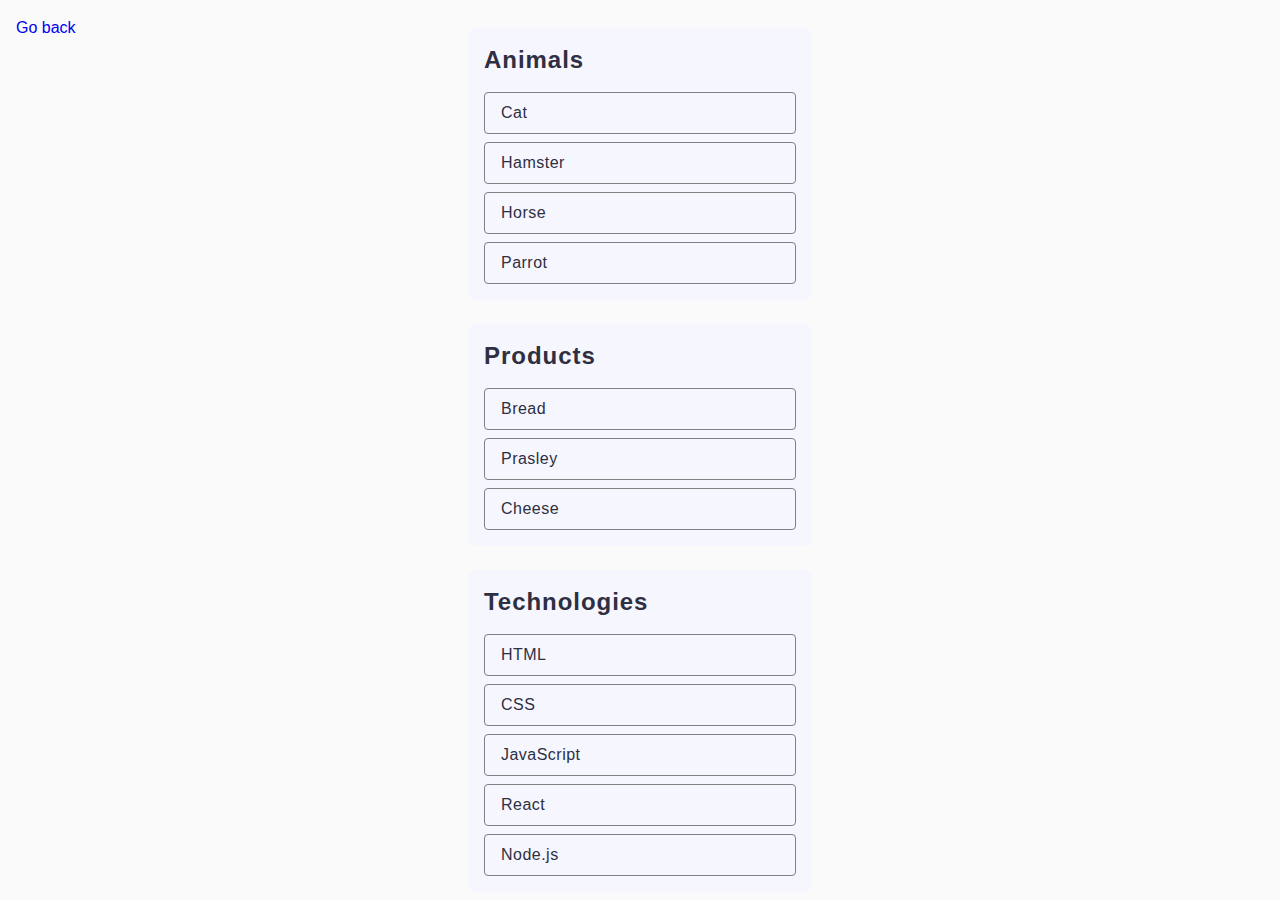
==== task-01.html @ d337b96f "asdasd" ====
<!DOCTYPE html>
<html lang="ru">
	<head>
		<meta charset="UTF-8" />
		<meta http-equiv="X-UA-Compatible" content="IE=edge" />
		<meta name="viewport" content="width=device-width, initial-scale=1.0" />
		<title>Task 1</title>
		<link rel="stylesheet" href="./css/styles.css" />
	</head>
	<body>
		<p><a href="index.html">Go back</a></p>

		<ul id="categories">
			<li class="categories-item">
				<h2 class="categories-item-title">Animals</h2>

				<ul class="categories-item-list">
					<li class="item">Cat</li>
					<li class="item">Hamster</li>
					<li class="item">Horse</li>
					<li class="item">Parrot</li>
				</ul>
			</li>
			<li class="categories-item">
				<h2 class="categories-item-title">Products</h2>

				<ul class="categories-item-list">
					<li class="item">Bread</li>
					<li class="item">Prasley</li>
					<li class="item">Cheese</li>
				</ul>
			</li>
			<li class="categories-item">
				<h2 class="categories-item-title">Technologies</h2>

				<ul class="categories-item-list">
					<li class="item">HTML</li>
					<li class="item">CSS</li>
					<li class="item">JavaScript</li>
					<li class="item">React</li>
					<li class="item">Node.js</li>
				</ul>
			</li>
		</ul>

		<script src="./js/task-01.js" type="module"></script>
	</body>
</html>
---- css/styles.css ----
@import url('./common.css'); 
@import url('./style-Task-01.css');
@import url('./style-Task-02.css');
@import url('./style-Task-03.css');
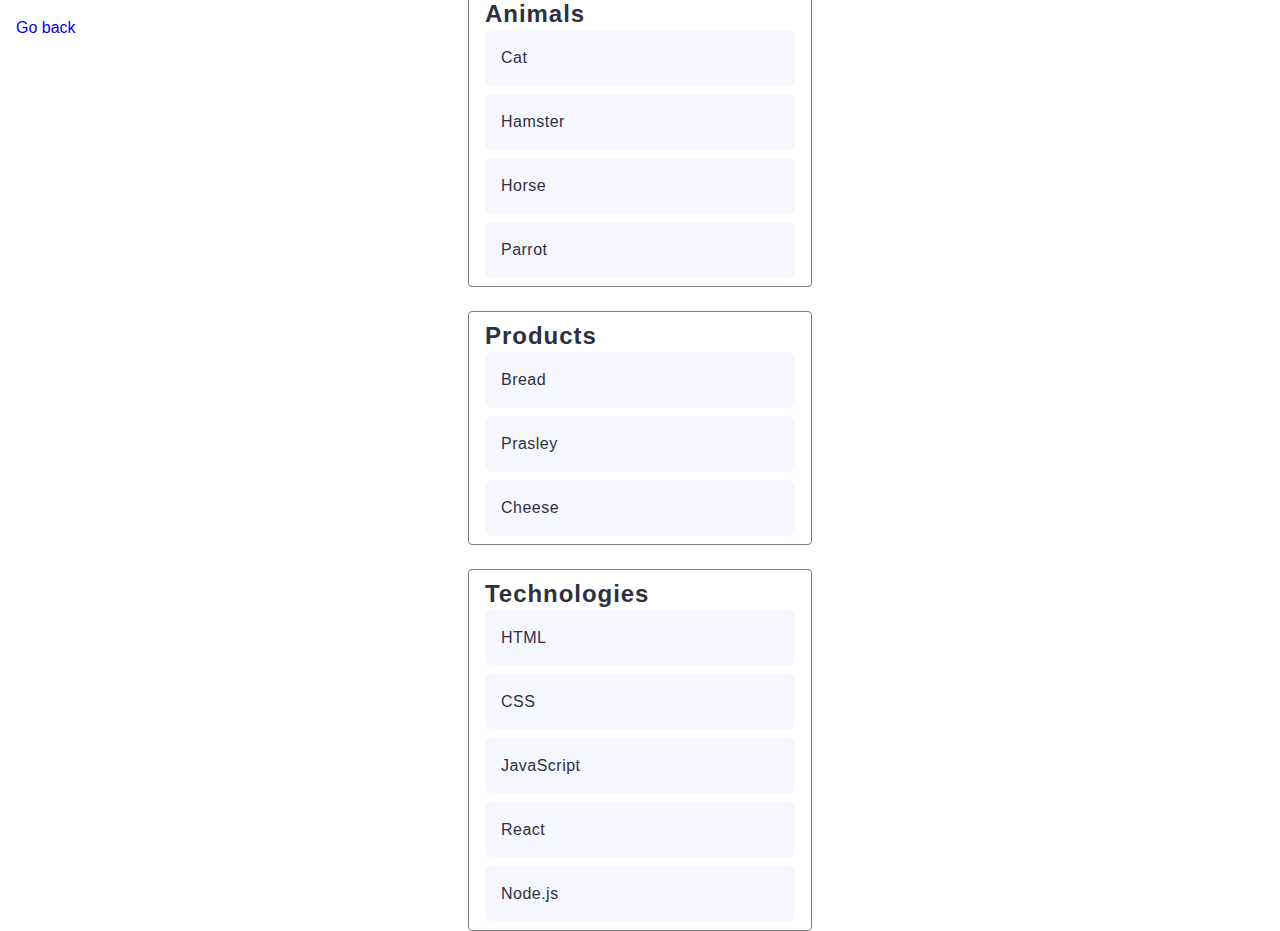
==== commit eeff7c51: "asdasd" ====
--- a/task-01.html
+++ b/task-01.html
@@ -11,34 +11,34 @@
 		<p><a href="index.html">Go back</a></p>
 
 		<ul id="categories">
-			<li class="categories-item">
+			<li class="item">
 				<h2 class="categories-item-title">Animals</h2>
 
 				<ul class="categories-item-list">
-					<li class="item">Cat</li>
-					<li class="item">Hamster</li>
-					<li class="item">Horse</li>
-					<li class="item">Parrot</li>
+					<li class="categories-item">Cat</li>
+					<li class="categories-item">Hamster</li>
+					<li class="categories-item">Horse</li>
+					<li class="categories-item">Parrot</li>
 				</ul>
 			</li>
-			<li class="categories-item">
+			<li class="item">
 				<h2 class="categories-item-title">Products</h2>
 
 				<ul class="categories-item-list">
-					<li class="item">Bread</li>
-					<li class="item">Prasley</li>
-					<li class="item">Cheese</li>
+					<li class="categories-item">Bread</li>
+					<li class="categories-item">Prasley</li>
+					<li class="categories-item">Cheese</li>
 				</ul>
 			</li>
-			<li class="categories-item">
+			<li class="item">
 				<h2 class="categories-item-title">Technologies</h2>
 
 				<ul class="categories-item-list">
-					<li class="item">HTML</li>
-					<li class="item">CSS</li>
-					<li class="item">JavaScript</li>
-					<li class="item">React</li>
-					<li class="item">Node.js</li>
+					<li class="categories-item">HTML</li>
+					<li class="categories-item">CSS</li>
+					<li class="categories-item">JavaScript</li>
+					<li class="categories-item">React</li>
+					<li class="categories-item">Node.js</li>
 				</ul>
 			</li>
 		</ul>
--- a/css/styles.css
+++ b/css/styles.css
@@ -1,4 +1,7 @@
 @import url('./common.css'); 
 @import url('./style-Task-01.css');
 @import url('./style-Task-02.css');
-@import url('./style-Task-03.css');+@import url('./style-Task-03.css');
+@import url('./style-Task-04.css');
+@import url('./style-Task-05.css');
+@import url('./style-Task-06.css');
